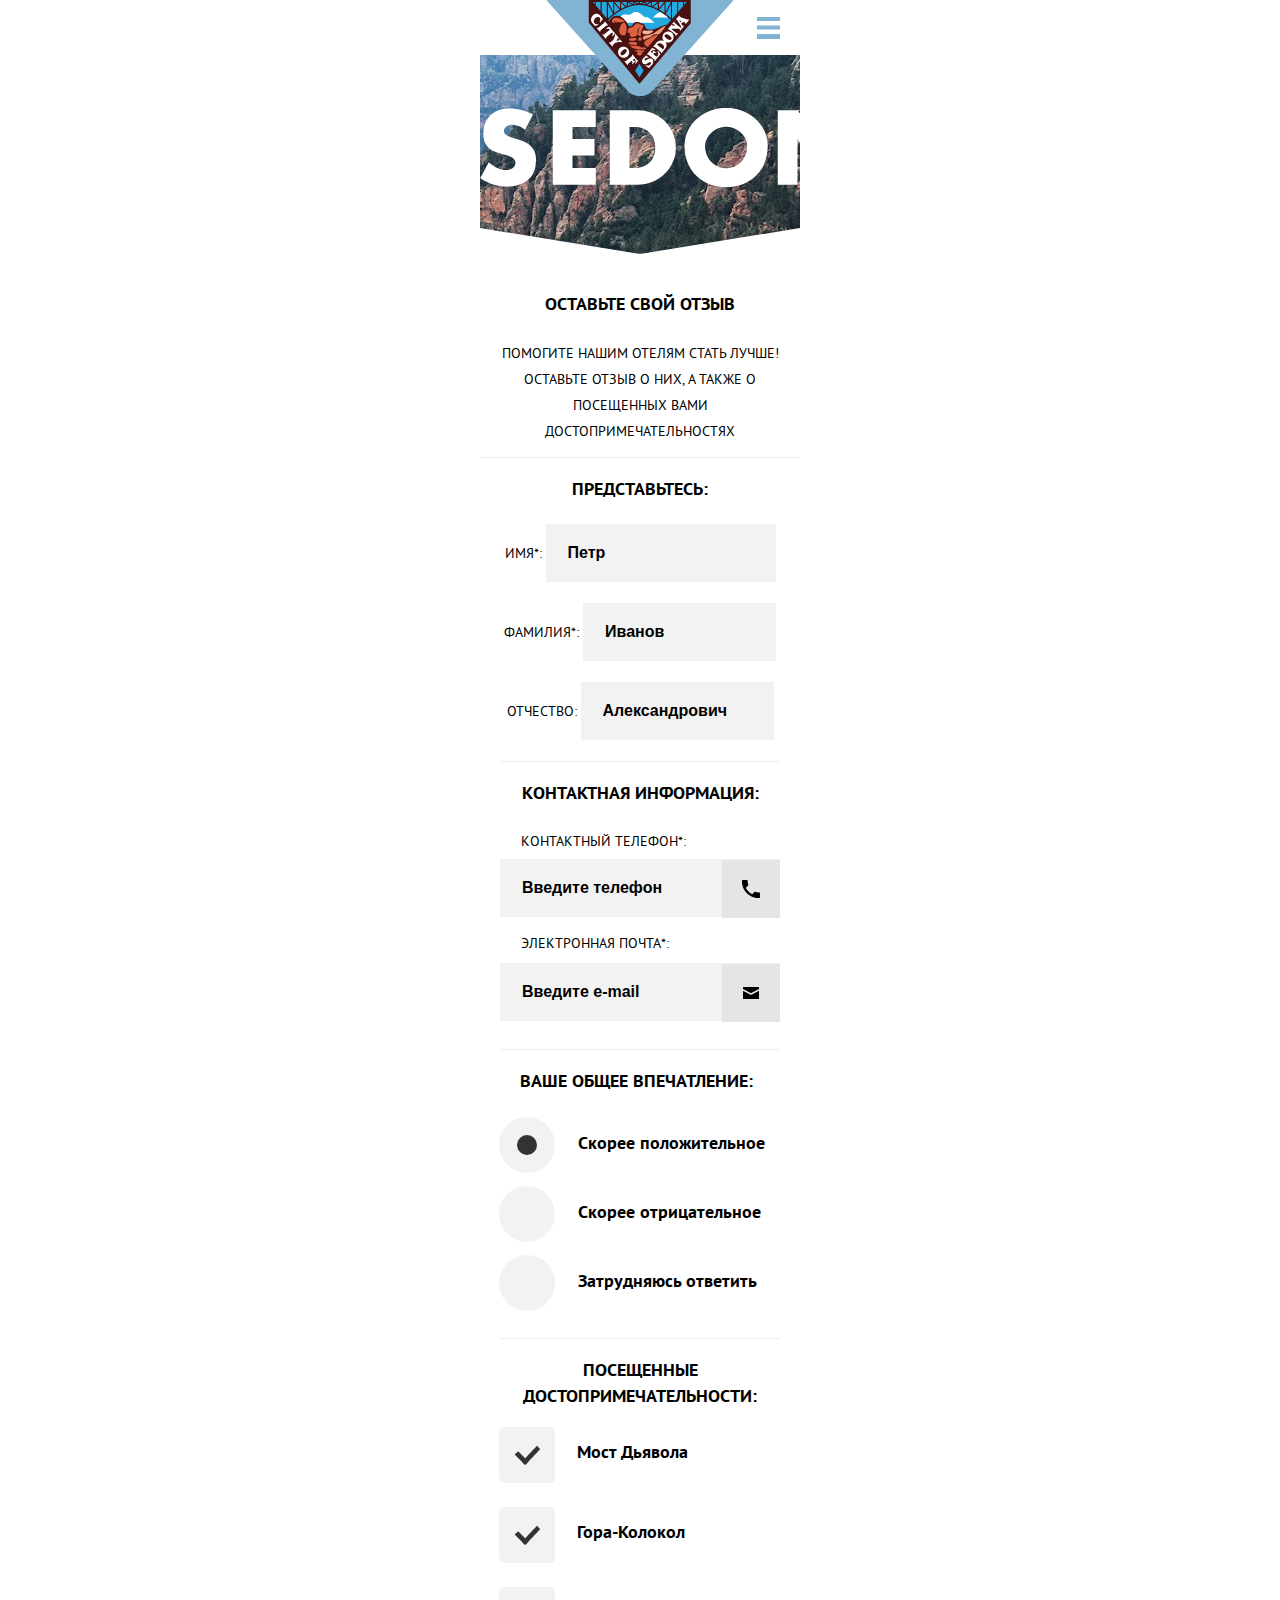
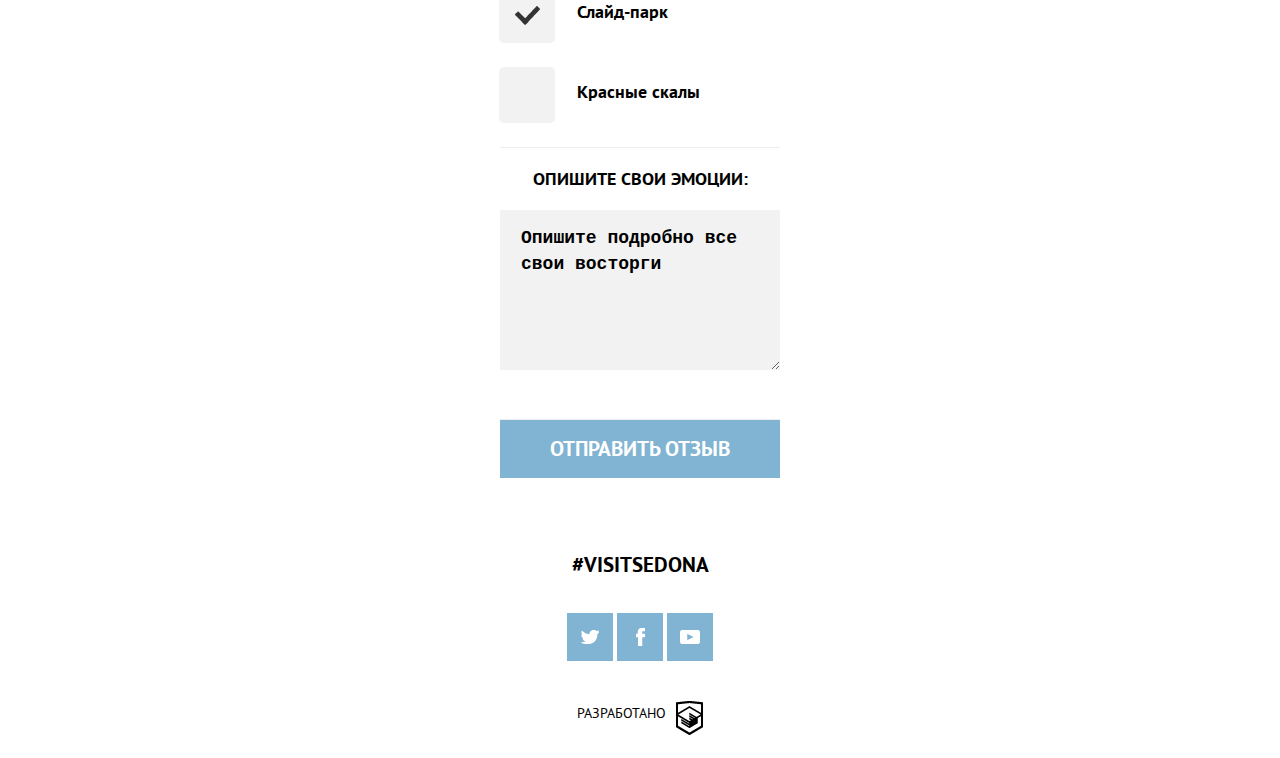
==== form.html @ 3fa8bbb3 "add full mobile page form" ====
<!DOCTYPE HTML>
<html lang="ru">
  <head>
    <meta charset="utf-8">
    <title>Sedona</title>
    <meta name="viewport" content="width=device-width, initial-scale=1.0">
    <link rel="stylesheet" href="css/style-form.css">
  </head>
  <body>
    <div class="wrapper">

      <header class="page-header">
        <div class="page-header__logo-wrap">
          <a class="link page-header__logo-link" href="index.html">
              <picture class="logo-img page-header__logo-img">

                 <source srcset="img/logotyle-mobile.png"
                                 media="(max-width: 767px)">
                 <source srcset="img/logotyle-tablet.png"
                                 media="(max-width: 1199px)">

                  <img src="img/logotype-desktop.png"
                       alt="logotype">
              </picture>
          </a>
        </div>

        <input class="page-header__burger" id="burger_btn" type="checkbox" name="burger" value="">
        <label class="page-header__label" for="burger_btn">
            <span class="page-header__span">Кнопка меню</span>
        </label>

        <nav class="nav page-header__nav">
            <a class="link page-header__link" href="index.html">Главная</a>
            <a class="link page-header__link" href="#">ФОТО И ВИДЕО</a>
            <a class="link page-header__link" href="form.html">Форма отзыва</a>
            <a class="link page-header__link" href="#">HTML Academy</a>
        </nav>

      </header>

      <article class="intro">
        <picture class="intro__text">

            <source srcset="img/intro-form-mobile.png"
                    media="(max-width: 767px)">

            <img src="img/intro-form-desktop.png"
                 alt="Welcome to the gorgeous SEDONA, Because the Grand canyon sucks!">
        </picture>

      </article>

      <article class="form-about">
         <h2 class="title form-about__title">Оставьте свой отзыв</h2>
         <p class="text form-about__text">Помогите нашим отелям стать лучше! оставьте отзыв о них, а также о посещенных вами достопримечательностях</p>
      </article>

      <article class="form--wrap">
          <form class="form" action="index.html" method="post">

              <fieldset class="form__fieldset">
                <legend class="title form__legend">Представьтесь:</legend>

                <label for="name">
                  <span class="text form__text">ИМЯ*:</span>
                  <input class="form__input form__input-name" id="name" type="text" name="name" value="" placeholder="Петр" required>
                </label>

                <label for="second-name">
                  <span class="text">ФАМИЛИЯ*:</span>
                  <input class="form__input" id="second-name" type="text" name="second-name" value="" placeholder="Иванов" required>
                </label>

                <label for="father-name">
                  <span class="text">Отчество:</span>
                  <input class="form__input" id="father-name" type="text" name="father-name" value="" placeholder="Александрович">
                </label>

              </fieldset>

              <fieldset class="form__fieldset form__fieldset-legend">
                <legend class="title form__legend">Контактная информация:</legend>

                <label for="phone-number" class="form__phone-number">
                  <span class="text form__phone-text">Контактный телефон*:</span>
                  <input class="form__input form__input-phone-number" id="phone-number" type="tel" name="phone" value="" placeholder="Введите телефон" required>
                </label>

                <label for="email" class="form__email">
                  <span class="text form__email-text">Электронная почта*:</span>
                  <input class="form__input form__input-email" id="email" type="email" name="email" value="" placeholder="Введите e-mail" equired>
                </label>

              </fieldset>

              <fieldset class="form__fieldset form__rating">
                <legend class="title form__legend form__rating-legend">ВАше Общее впечатление:</legend>

                <label for="good" class="form__rating-label form__rating-label--one">
                    <input class="form__rating-input form__rating-input--one" id="good" type="radio" name="rating" value="" checked>
                    <span class="text form__rating-text form__rating-text--one">Скорее положительное</span>
                </label>

                <label for="bad" class="form__rating-label form__rating-label--two">
                    <input class="form__rating-input form__rating-input--two" id="bad" type="radio" name="rating" value="">
                    <span class="text form__rating-text form__rating-text--two">Скорее отрицательное</span>
                </label>

                <label for="none" class="form__rating-label form__rating-label--three">
                    <input class="form__rating-input form__rating-input--three" id="none" type="radio" name="rating" value="" >
                    <span class="text form__rating-text form__rating-text--three">Затрудняюсь ответить</span>
                </label>

              </fieldset>

              <fieldset class="form__fieldset form__visit">
                <legend class="title form__legend">посещенные достопримечательности:</legend>

                <label for="devil" class="form__visit-label form__visit-label--position-one">

                  <input class="form__visit-input" id="devil" type="checkbox" name="devil" value="" checked>
                  <span class="title form__visit-text">Мост Дьявола</span>

                </label>

                <label for="bridge" class="form__visit-label form__visit-label--position-two">

                  <input class="form__visit-input" id="bridge" type="checkbox" name="bridge" value="" checked>
                  <span class="title form__visit-text">Гора-Колокол</span>

                </label>

                <label for="park" class="form__visit-label form__visit-label--position-three">

                  <input class="form__visit-input" id="park" type="checkbox" name="park" value="" checked>
                  <span class="title form__visit-text">Слайд-парк</span>

                </label>

                <label for="crags" class="form__visit-label form__visit-label--position-four">

                  <input class="form__visit-input" id="crags" type="checkbox" name="crags" value="">
                  <span class="title form__visit-text">Красные скалы</span>

                </label>

              </fieldset>

              <fieldset class="form__fieldset form__fieldset--textarea">
                <legend class="title form__legend form__legend--textarea">Опишите свои эмоции:</legend>
                <textarea class="form__textarea" name="feedback" rows="8" cols="30" placeholder="Опишите подробно все свои восторги" required></textarea>
              </fieldset>

              <button class="form__button" type="submit" name="button">ОТПРАВИТЬ ОТЗЫВ</button>
          </form>
      </article>

      <footer class="footer">
          <h2 class="title footer__title">#visitSEDONA</h2>
          <div class="footer__links">
            <a class="link footer__twitter" href="#">twitter</a>
            <a class="link footer__facebook" href="#">facebook</a>
            <a class="link footer__youtube" href="#">youtube</a>
          </div>
          <div class="footer__logo">
            <a class="link footer__dev" href="https://htmlacademy.ru/intensive/adaptive">Разработано</a>
            <a class="link footer__dev_logo" href="https://htmlacademy.ru/intensive/adaptive">Логотип htmlAcademy</a>
          </div>
      </footer>


    </div>
  </body>
</html>
---- css/style-form.css ----
@font-face {
  font-family: "PT Sans";
  src: url("../fonts/ptsans.woff2") format("woff2"), url("../fonts/ptsans.woff") format("woff");
  font-weight: normal;
  font-style: normal;
}
@font-face {
  font-family: "PT Sans";
  src: url("../fonts/ptsansbold.woff2") format("woff2"), url("../fonts/ptsansbold.woff") format("woff");
  font-weight: 700;
  font-style: 700;
}
body {
  margin: 0;
  padding: 0;
}
.link {
  text-decoration: none;
  font-family: "PT Sans", -apple-system, BlinkMacSystemFont, Segoe UI, Roboto, Oxygen, Ubuntu, Cantarell, Fira Sans, Droid Sans, Helvetica Neue, sans-serif;
  font-weight: normal;
  font-style: normal;
  font-size: 14px;
  line-height: 14px;
}
.title {
  font-family: "PT Sans", -apple-system, BlinkMacSystemFont, Segoe UI, Roboto, Oxygen, Ubuntu, Cantarell, Fira Sans, Droid Sans, Helvetica Neue, sans-serif;
  font-weight: bold;
  font-style: normal;
  font-size: 18px;
  line-height: 26px;
  text-transform: uppercase;
  margin: 0;
  word-wrap: break-word;
}
.text {
  font-family: "PT Sans", -apple-system, BlinkMacSystemFont, Segoe UI, Roboto, Oxygen, Ubuntu, Cantarell, Fira Sans, Droid Sans, Helvetica Neue, sans-serif;
  font-weight: normal;
  font-style: normal;
  font-size: 14px;
  line-height: 26px;
  text-transform: uppercase;
  margin: 0;
  word-wrap: break-word;
}
.section {
  width: 320px;
}
.visually-hidden {
  position: absolute;
  top: 0;
  left: 0;
  margin: -1px;
  width: 1px;
  height: 1px;
  overflow: hidden;
  clip: rect(0 0 0 0);
}
.page-header {
  width: 320px ;
  min-height: 55px;
  background-color: #957774;
  position: relative;
  margin: 0 auto;
  padding: 0;
  display: -webkit-box;
  display: -ms-flexbox;
  display: flex;
  -webkit-box-orient: vertical;
  -webkit-box-direction: reverse;
  -ms-flex-direction: column-reverse;
  flex-direction: column-reverse;
}
.page-header__burger {
  position: absolute;
  top: 0;
  left: 0;
  margin: -1px;
  width: 1px;
  height: 1px;
  overflow: hidden;
  clip: rect(0 0 0 0);
}
.page-header__burger:checked ~ nav {
  display: block;
}
.page-header__burger:checked ~ label::before {
  top: 239px;
}
.page-header__burger:checked ~ label::after {
  display: block;
}
.page-header__label {
  height: 0px;
}
.page-header__label::before {
  content: "";
  display: block;
  position: absolute;
  top: 17px;
  right: 20px;
  width: 23px;
  height: 22px;
  background-color: white;
  background-image: url(../img/icon-menu.svg.png);
  cursor: pointer;
}
.page-header__label::after {
  content: "";
  display: none;
  position: absolute;
  top: 17px;
  right: 20px;
  width: 23px;
  height: 22px;
  background-image: url(../img/icon-cross.png);
  z-index: 0;
  cursor: pointer;
}
.page-header__span {
  font-size: 0;
}
.page-header__nav {
  display: none;
}
.page-header a:first-child {
  padding-right: 42px;
  padding-left: 42px;
}
.page-header a:last-child {
  -webkit-box-shadow: inset 0px -2px 4px 0px rgba(0, 0, 0, 0.2);
  box-shadow: inset 0px -2px 4px 0px rgba(0, 0, 0, 0.2);
}
.page-header__link {
  display: inline-block;
  -webkit-box-sizing: border-box;
  box-sizing: border-box;
  text-transform: uppercase;
  font-size: 18px;
  line-height: 18px;
  font-weight: 700;
  color: white;
  background-color: #81b3d2;
  text-align: center;
  vertical-align: middle;
  min-height: 55px;
  width: 100%;
  padding: 18px;
  border-top: 1px solid #9ac2db;
  border-bottom: 1px solid #678fa8;
  -webkit-transition: background-color 0.2s, color 0.2s;
  -o-transition: background-color 0.2s, color 0.2s;
  transition: background-color 0.2s, color 0.2s;
  word-wrap: break-word;
}
.page-header__link:hover {
  background-color: #669ec0;
}
.page-header__link:active {
  background-color: #5496bd;
  color: #94b9d2;
}
.page-header__logo-wrap {
  min-height: 55px;
  width: 100%;
  background-color: white;
  position: relative;
}
.page-header__logo-wrap a:first-child {
  padding: 0;
}
.page-header__logo-img {
  position: absolute;
  display: block;
  top: 0;
  left: 50%;
  -webkit-transform: translateX(-50%);
  -ms-transform: translateX(-50%);
  transform: translateX(-50%);
  z-index: 2;
}
.intro {
  width: 320px;
  min-height: 26px;
  position: relative;
  margin: 0 auto;
  padding: 53px 0 63px 0;
  background-color: #957774;
  background-image: url(../img/intro-bg-mobile.jpg);
  background-position: 50% 100%;
  text-align: center;
}
.intro::after {
  content: "";
  position: absolute;
  display: block;
  bottom: 0px;
  width: 0;
  height: 0;
  border-top: 26px solid transparent;
  border-right: 160px solid white;
  border-left: 160px solid white;
}
.form-about {
  width: 320px;
  text-align: center;
  margin: 38px auto 18px auto;
  border-bottom: 1px solid #eeeeee;
}
.form-about__title {
  margin: 0 0 24px 0;
  line-height: 24px;
}
.form-about__text {
  margin: 0 0 13px 0;
}
input::-webkit-input-placeholder {
  font-size: 16px;
  line-height: 26px;
  font-weight: 700;
  word-wrap: break-word;
  color: black;
}
input:-ms-input-placeholder {
  font-size: 16px;
  line-height: 26px;
  font-weight: 700;
  word-wrap: break-word;
  color: black;
}
input::-ms-input-placeholder {
  font-size: 16px;
  line-height: 26px;
  font-weight: 700;
  word-wrap: break-word;
  color: black;
}
input::placeholder {
  font-size: 16px;
  line-height: 26px;
  font-weight: 700;
  word-wrap: break-word;
  color: black;
}
textarea::-webkit-input-placeholder {
  font-size: 18px;
  line-height: 26px;
  font-weight: 700;
  word-wrap: break-word;
  color: black;
}
textarea:-ms-input-placeholder {
  font-size: 18px;
  line-height: 26px;
  font-weight: 700;
  word-wrap: break-word;
  color: black;
}
textarea::-ms-input-placeholder {
  font-size: 18px;
  line-height: 26px;
  font-weight: 700;
  word-wrap: break-word;
  color: black;
}
textarea::placeholder {
  font-size: 18px;
  line-height: 26px;
  font-weight: 700;
  word-wrap: break-word;
  color: black;
}
.form {
  width: 280px;
  margin: 0 auto;
  text-align: center;
}
.form__fieldset {
  all: unset;
  border-bottom: 1px solid #eeeeee;
  margin: 0px 0px 0px 0px;
  padding: 0px 0px 0px 0px;
}
.form__legend {
  margin: 0px 0px 22px 0px;
}
.form__input {
  height: 58px;
  width: 193px;
  -webkit-box-sizing: border-box;
  box-sizing: border-box;
  padding: 22px;
  background-color: #f2f2f2;
  border: none;
  margin: 0px 0px 21px 0;
}
.form__input:hover {
  background-color: #e5e5e5;
}
.form__input:focus {
  background-color: white;
  border: 4px solid #e5e5e5;
}
.form__input-name {
  width: 230px;
}
.form__fieldset-legend {
  margin: 18px 0px 18px 0px;
  padding: 0px 0px 7px 0px;
}
.form__phone-number {
  display: -webkit-box;
  display: -ms-flexbox;
  display: flex;
  -webkit-box-orient: vertical;
  -webkit-box-direction: normal;
  -ms-flex-direction: column;
  flex-direction: column;
  position: relative;
}
.form__phone-number:after {
  content: "";
  position: absolute;
  display: block;
  bottom: 12px;
  right: 0px;
  width: 58px;
  height: 58px;
  background-color: #e5e5e5;
  background-image: url("../img/phone.png");
  background-repeat: no-repeat;
  background-position: 50% 50%;
}
.form__phone-text {
  position: relative;
  left: -37px;
  word-wrap: break-word;
  margin: 0 0 5px 0;
}
.form__email {
  display: -webkit-box;
  display: -ms-flexbox;
  display: flex;
  -webkit-box-orient: vertical;
  -webkit-box-direction: normal;
  -ms-flex-direction: column;
  flex-direction: column;
  position: relative;
}
.form__email:after {
  content: "";
  position: absolute;
  display: block;
  bottom: 20px;
  right: 0px;
  width: 58px;
  height: 58px;
  background-color: #e5e5e5;
  background-image: url("../img/mail.png");
  background-repeat: no-repeat;
  background-position: 50% 50%;
}
.form__input-phone-number {
  width: 280px;
  padding-right: 70px;
  margin: 0px 0px 13px 0px;
}
.form__input-email {
  width: 280px;
  padding-right: 70px;
}
.form__email-text {
  position: relative;
  left: -45px;
  word-wrap: break-word;
  margin: 0 0 7px 0;
}
.form__rating {
  display: -webkit-box;
  display: -ms-flexbox;
  display: flex;
  -webkit-box-orient: vertical;
  -webkit-box-direction: normal;
  -ms-flex-direction: column;
  flex-direction: column;
  text-align: left;
  padding: 0 0 14px 0;
}
.form__rating-legend {
  margin: 0 auto 23px auto;
  width: 240px;
  word-wrap: break-word;
}
.form__rating-label {
  width: 280px;
  min-height: 56px;
  position: relative;
  padding: 13px 0 0 0;
}
.form__rating-input {
  width: 1px;
  height: 1px;
  position: absolute;
  overflow: hidden;
  clip: rect(0 0 0 0);
}
.form__rating-input:checked + .form__rating-text:before {
  background-color: #333333;
}
.form__rating-input:hover + .form__rating-text:before {
  border-color: #e5e5e5;
  background-color: #333333;
}
.form__rating-input:focus + .form__rating-text:after {
  background-color: #e5e5e5;
}
.form__rating-input:disabled + .form__rating-text:before {
  background-color: #d5d5d5;
  border-color: #d5d5d5;
}
.form__rating-text {
  vertical-align: middle;
  padding: 0 0 0 78px;
  -webkit-box-sizing: border-box;
  box-sizing: border-box;
  font-weight: 700;
  text-transform: none;
  font-size: 18px;
}
.form__rating-text:before {
  content: "";
  display: block;
  position: absolute;
  width: 20px;
  height: 20px;
  top: 0;
  left: -1px;
  background-color: #f2f2f2;
  border-radius: 50%;
  border: 18px solid #f2f2f2;
}
.form__visit {
  display: -webkit-box;
  display: -ms-flexbox;
  display: flex;
  -webkit-box-orient: vertical;
  -webkit-box-direction: normal;
  -ms-flex-direction: column;
  flex-direction: column;
  margin: 18px 0 0px 0;
  padding: 0 0 16px 0;
}
.form__visit-label {
  width: 280px;
  min-height: 60px;
  position: relative;
  text-align: left;
}
.form__visit-input {
  position: absolute;
  width: 1px;
  height: 1px;
  overflow: hidden;
  clip: rect(0 0 0 0);
}
.form__visit-input:checked + .form__visit-text:after {
  background-image: url("../img/check.png");
  background-position: 50% 50%;
  background-repeat: no-repeat;
}
.form__visit-input:hover + .form__visit-text:after {
  background-color: #e5e5e5;
}
.form__visit-input:focus + .form__visit-text:after {
  background-color: #e5e5e5;
}
.form__visit-input:disabled + .form__visit-text:after {
  background-color: #d5d5d5;
}
.form__visit-input:disabled:checked + .form__visit-text:after {
  background-image: url("../img/check-disable.png");
  background-color: #d5d5d5;
}
.form__visit-text {
  text-transform: none;
  padding: 8px 0 0 77px;
  -webkit-box-sizing: border-box;
  box-sizing: border-box;
  display: block;
}
.form__visit-text:after {
  content: "";
  position: absolute;
  top: -4px;
  left: -1px;
  width: 56px;
  height: 56px;
  background-color: #f2f2f2;
  border-radius: 5px;
}
.form__visit-label--position-two {
  margin: 20px 0 0 0;
}
.form__visit-label--position-three {
  margin: 20px 0 0 0;
}
.form__visit-label--position-four {
  margin: 20px 0 0 0;
}
.form__fieldset--textarea {
  padding: 0 0 0 0;
}
.form__legend--textarea {
  padding: 18px 0 0 0;
  margin: 0 0 18px 0;
}
.form__textarea {
  width: 280px;
  min-height: 160px;
  border: none;
  background-color: #f2f2f2;
  padding: 15px 21px;
  word-wrap: break-word;
  -webkit-box-sizing: border-box;
  box-sizing: border-box;
  margin: 0 0 45px 0;
}
.form__button {
  width: 280px;
  background-color: #81b3d2;
  padding: 16px 0;
  color: white;
  font-family: "PT Sans";
  font-size: 21px;
  font-weight: 700;
  line-height: 26px;
  text-transform: uppercase;
  border: none;
}
.footer {
  -webkit-box-sizing: border-box;
  box-sizing: border-box;
  margin: 0 auto;
  width: 320px;
  padding: 74px 0 23px 0;
  text-align: center;
}
.footer__title {
  font-size: 21px;
  line-height: 26px;
  margin: 0 0 28px 0;
  word-wrap: break-word;
}
.footer__links {
  margin: 0 0 40px 0;
}
.footer__twitter {
  display: inline-block;
  width: 46px;
  height: 48px;
  background-color: #81b3d2;
  background-image: url(../img/icon-twitter.png);
  background-size: 18px 14px;
  background-repeat: no-repeat;
  background-position: 50% 50%;
  font-size: 0;
}
.footer__twitter:hover {
  background-color: #669ec0;
}
.footer__twitter:active {
  background-color: #5496bd;
}
.footer__facebook {
  display: inline-block;
  width: 46px;
  height: 48px;
  background-color: #81b3d2;
  background-image: url(../img/icon-facebook.png);
  background-size: 9px 18px;
  background-repeat: no-repeat;
  background-position: 50% 50%;
  font-size: 0;
}
.footer__facebook:hover {
  background-color: #669ec0;
}
.footer__facebook:active {
  background-color: #5496bd;
}
.footer__youtube {
  display: inline-block;
  width: 46px;
  height: 48px;
  background-color: #81b3d2;
  background-image: url(../img/icon-youtube.png);
  background-size: 20px 14px;
  background-repeat: no-repeat;
  background-position: 50% 50%;
  font-size: 0;
}
.footer__youtube:hover {
  background-color: #669ec0;
}
.footer__youtube:active {
  background-color: #5496bd;
}
.footer__logo {
  display: -webkit-box;
  display: -ms-flexbox;
  display: flex;
  -webkit-box-align: center;
  -ms-flex-align: center;
  align-items: center;
  -webkit-box-pack: center;
  -ms-flex-pack: center;
  justify-content: center;
  -ms-flex-wrap: wrap;
  flex-wrap: wrap;
}
.footer__dev {
  color: black;
  text-transform: uppercase;
  margin: 0 10px 10px 0;
  word-wrap: break-word;
}
.footer__dev_logo {
  display: inline-block;
  width: 27px;
  height: 34px;
  background-image: url(../img/htmlacademy.png);
  background-size: 27px 34px;
  background-repeat: no-repeat;
  background-position: 0 0;
  font-size: 0;
}
.footer__dev_logo:hover {
  background-image: url(../img/htmlacademy_hover.png);
}
.footer__dev_logo:active {
  background-image: url(../img/htmlacademy_active.png);
}
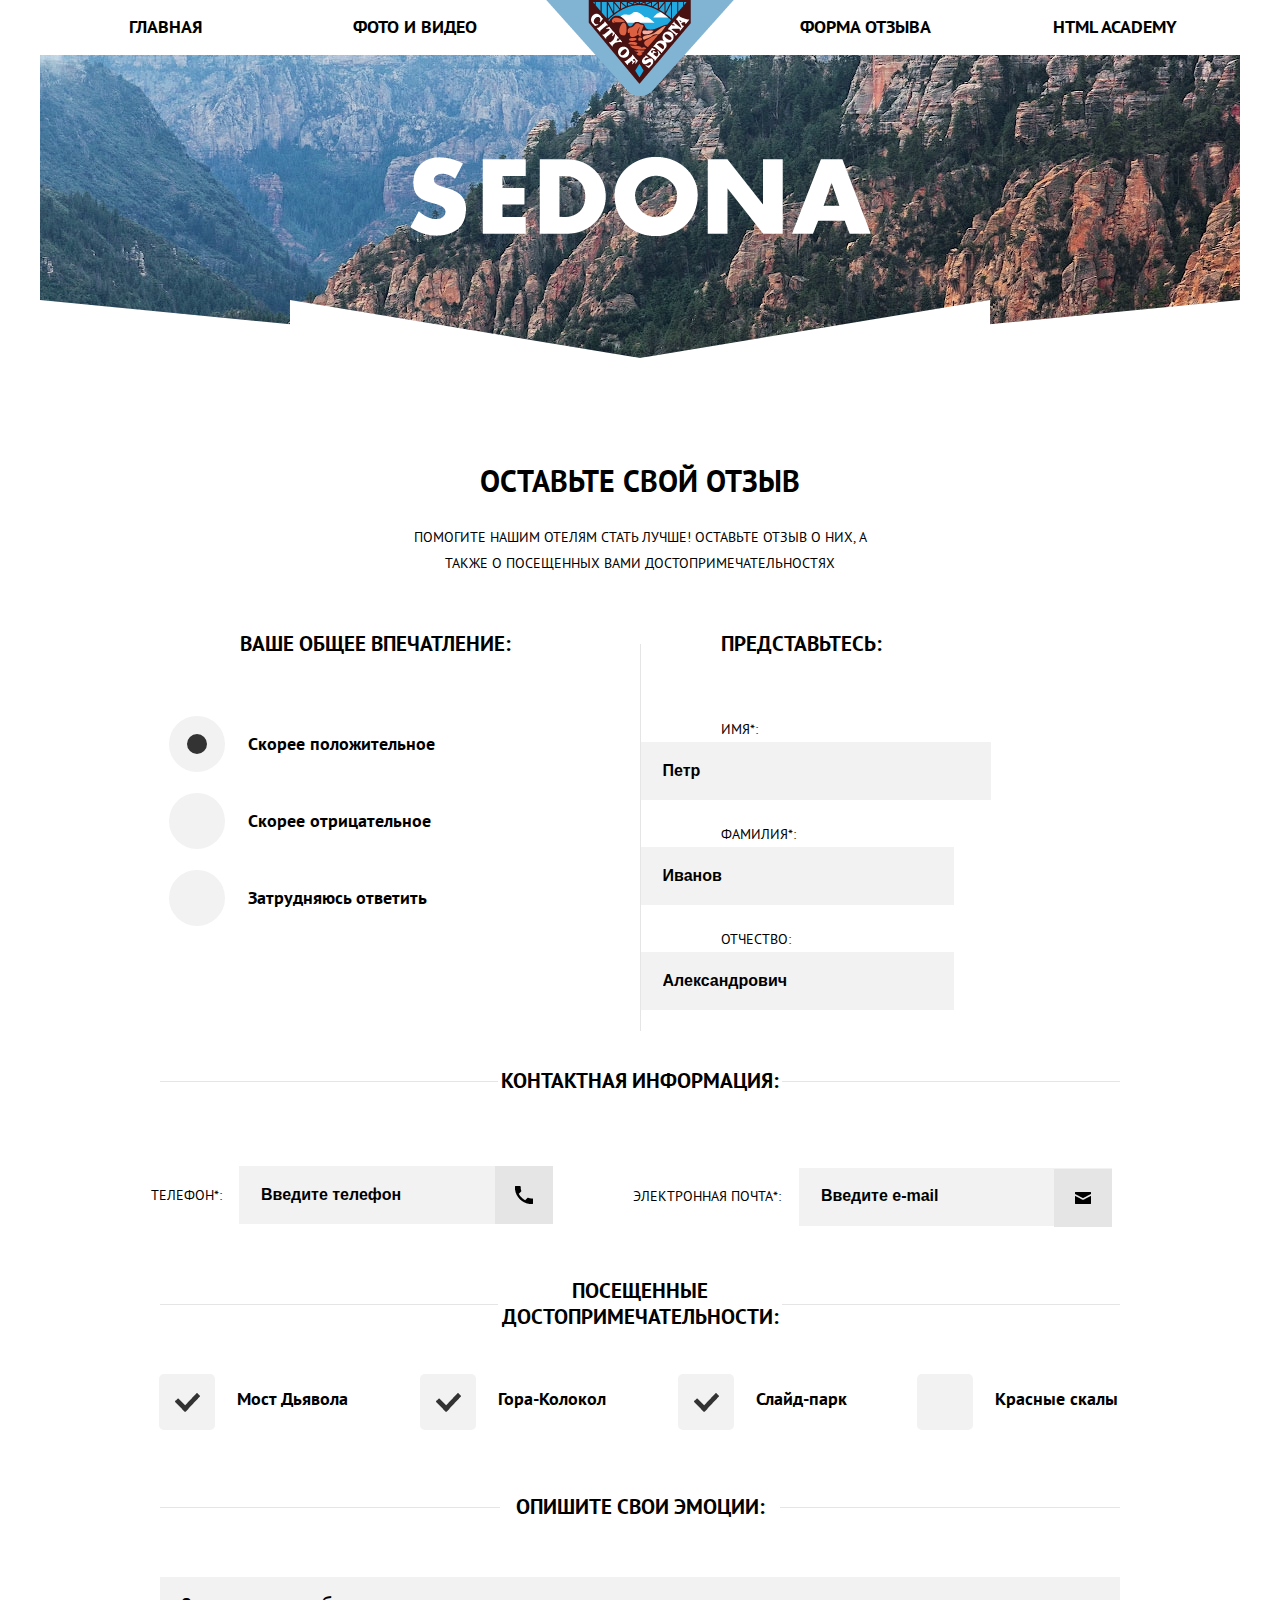
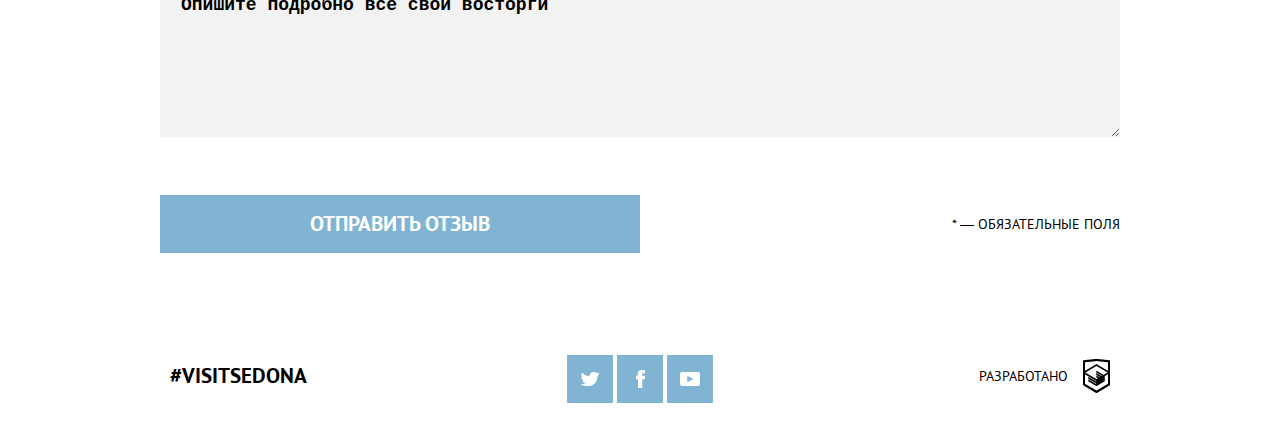
==== commit ce38919d: "add index + form pages in desktop,tablet,mobile types" ====
--- a/form.html
+++ b/form.html
@@ -59,42 +59,44 @@
       <article class="form--wrap">
           <form class="form" action="index.html" method="post">
 
-              <fieldset class="form__fieldset">
-                <legend class="title form__legend">Представьтесь:</legend>
+              <fieldset class="form__fieldset form__fieldset--one-position">
+                <legend class="title form__legend form__name-legend">Представьтесь:</legend>
 
-                <label for="name">
+                <label for="name" class="form__name-label">
                   <span class="text form__text">ИМЯ*:</span>
                   <input class="form__input form__input-name" id="name" type="text" name="name" value="" placeholder="Петр" required>
                 </label>
 
-                <label for="second-name">
-                  <span class="text">ФАМИЛИЯ*:</span>
+                <label for="second-name" class="form__name-label">
+                  <span class="text form__text">ФАМИЛИЯ*:</span>
                   <input class="form__input" id="second-name" type="text" name="second-name" value="" placeholder="Иванов" required>
                 </label>
 
-                <label for="father-name">
-                  <span class="text">Отчество:</span>
+                <label for="father-name" class="form__name-label">
+                  <span class="text form__text form__text--posotion">Отчество:</span>
                   <input class="form__input" id="father-name" type="text" name="father-name" value="" placeholder="Александрович">
                 </label>
 
               </fieldset>
 
-              <fieldset class="form__fieldset form__fieldset-legend">
+              <fieldset class="form__fieldset form__fieldset-legend form__fieldset--two-position">
                 <legend class="title form__legend">Контактная информация:</legend>
 
-                <label for="phone-number" class="form__phone-number">
-                  <span class="text form__phone-text">Контактный телефон*:</span>
-                  <input class="form__input form__input-phone-number" id="phone-number" type="tel" name="phone" value="" placeholder="Введите телефон" required>
-                </label>
+                <div class="form__phone-email--wrap">
+                  <label for="phone-number" class="form__phone-number">
+                    <span class="text form__phone-text"><span class="hide">Контактный </span>телефон*:</span>
+                    <input class="form__input form__input-phone-number" id="phone-number" type="tel" name="phone" value="" placeholder="Введите телефон" required>
+                  </label>
 
-                <label for="email" class="form__email">
-                  <span class="text form__email-text">Электронная почта*:</span>
-                  <input class="form__input form__input-email" id="email" type="email" name="email" value="" placeholder="Введите e-mail" equired>
-                </label>
+                  <label for="email" class="form__email">
+                    <span class="text form__email-text">Электронная почта*:</span>
+                    <input class="form__input form__input-email" id="email" type="email" name="email" value="" placeholder="Введите e-mail" equired>
+                  </label>
+                </div>
 
               </fieldset>
 
-              <fieldset class="form__fieldset form__rating">
+              <fieldset class="form__fieldset form__rating form__fieldset--three-position">
                 <legend class="title form__legend form__rating-legend">ВАше Общее впечатление:</legend>
 
                 <label for="good" class="form__rating-label form__rating-label--one">
@@ -114,45 +116,51 @@
 
               </fieldset>
 
-              <fieldset class="form__fieldset form__visit">
+              <fieldset class="form__fieldset form__visit form__fieldset--four-position">
                 <legend class="title form__legend">посещенные достопримечательности:</legend>
+                    <div class="form__visit-part-one">
+                        <label for="devil" class="form__visit-label form__visit-label--position-one">
 
-                <label for="devil" class="form__visit-label form__visit-label--position-one">
+                            <input class="form__visit-input" id="devil" type="checkbox" name="devil" value="" checked>
+                            <span class="title form__visit-text">Мост Дьявола</span>
 
-                  <input class="form__visit-input" id="devil" type="checkbox" name="devil" value="" checked>
-                  <span class="title form__visit-text">Мост Дьявола</span>
+                        </label>
 
-                </label>
+                        <label for="bridge" class="form__visit-label form__visit-label--position-two">
 
-                <label for="bridge" class="form__visit-label form__visit-label--position-two">
+                            <input class="form__visit-input" id="bridge" type="checkbox" name="bridge" value="" checked>
+                            <span class="title form__visit-text">Гора-Колокол</span>
 
-                  <input class="form__visit-input" id="bridge" type="checkbox" name="bridge" value="" checked>
-                  <span class="title form__visit-text">Гора-Колокол</span>
+                        </label>
 
-                </label>
+                      <label for="park" class="form__visit-label form__visit-label--position-three">
 
-                <label for="park" class="form__visit-label form__visit-label--position-three">
+                          <input class="form__visit-input" id="park" type="checkbox" name="park" value="" checked>
+                          <span class="title form__visit-text">Слайд-парк</span>
 
-                  <input class="form__visit-input" id="park" type="checkbox" name="park" value="" checked>
-                  <span class="title form__visit-text">Слайд-парк</span>
+                      </label>
 
-                </label>
+                      <label for="crags" class="form__visit-label form__visit-label--position-four">
 
-                <label for="crags" class="form__visit-label form__visit-label--position-four">
+                          <input class="form__visit-input" id="crags" type="checkbox" name="crags" value="">
+                          <span class="title form__visit-text">Красные скалы</span>
 
-                  <input class="form__visit-input" id="crags" type="checkbox" name="crags" value="">
-                  <span class="title form__visit-text">Красные скалы</span>
+                      </label>
+                  </div>
 
-                </label>
 
               </fieldset>
 
-              <fieldset class="form__fieldset form__fieldset--textarea">
-                <legend class="title form__legend form__legend--textarea">Опишите свои эмоции:</legend>
+              <fieldset class="form__fieldset form__fieldset--textarea form__fieldset--five-position">
+                  <legend class="title form__legend form__legend--textarea">Опишите свои эмоции:</legend>
                 <textarea class="form__textarea" name="feedback" rows="8" cols="30" placeholder="Опишите подробно все свои восторги" required></textarea>
               </fieldset>
 
-              <button class="form__button" type="submit" name="button">ОТПРАВИТЬ ОТЗЫВ</button>
+              <div class="form__fieldset--six-position">
+                  <button class="form__button" type="submit" name="button">ОТПРАВИТЬ ОТЗЫВ</button>
+                  <p class="text form__necessarily-text">* — обязательные поля</p>
+              </div>
+
           </form>
       </article>
 
--- a/css/style-form.css
+++ b/css/style-form.css
@@ -178,6 +178,80 @@
   transform: translateX(-50%);
   z-index: 2;
 }
+@media (min-width: 768px) {
+  .page-header__burger,
+  .page-header__label,
+  .page-header__span {
+    display: none;
+  }
+  .page-header {
+    width: 768px;
+    -webkit-box-orient: vertical;
+    -webkit-box-direction: normal;
+    -ms-flex-direction: column;
+    flex-direction: column;
+  }
+  .page-header a:first-child {
+    padding-right: 0;
+    padding-left: 0;
+  }
+  .page-header a:last-child {
+    -webkit-box-shadow: none;
+    box-shadow: none;
+  }
+  .page-header a:nth-of-type(2) {
+    margin-right: auto;
+  }
+  .page-header a:nth-of-type(3) {
+    margin-left: auto;
+  }
+  .page-header__logo-wrap {
+    min-height: 0px;
+  }
+  .page-header__nav {
+    display: -webkit-box;
+    display: -ms-flexbox;
+    display: flex;
+    -webkit-box-pack: justify;
+    -ms-flex-pack: justify;
+    justify-content: space-between;
+    -webkit-box-align: center;
+    -ms-flex-align: center;
+    align-items: center;
+    min-height: 55px;
+    background-color: white;
+  }
+  .page-header__link {
+    border: none;
+    color: black;
+    width: 163px;
+    padding: 18px 5px;
+    background-color: white;
+  }
+  .page-header__link:hover {
+    background-color: white;
+    color: #81b3d2;
+  }
+  .page-header__link:active {
+    background-color: white;
+    color: #eeeeee;
+  }
+}
+@media (min-width: 1200px) {
+  .page-header {
+    width: 1200px;
+  }
+  .page-header a:nth-of-type(2) {
+    margin-right: 100px;
+  }
+  .page-header a:nth-of-type(3) {
+    margin-left: 100px;
+  }
+  .page-header__nav {
+    -ms-flex-pack: distribute;
+    justify-content: space-around;
+  }
+}
 .intro {
   width: 320px;
   min-height: 26px;
@@ -200,11 +274,68 @@
   border-right: 160px solid white;
   border-left: 160px solid white;
 }
+@media (min-width: 768px) {
+  .intro {
+    width: 768px;
+    padding: 103px 0 110px 0;
+    background-image: url(../img/intro-bg-desktop.jpg);
+  }
+  .intro::before {
+    content: "";
+    position: absolute;
+    display: block;
+    bottom: 0px;
+    width: 0;
+    height: 0;
+    border-top: 35px solid transparent;
+    border-right: 384px solid white;
+    border-left: 384px solid white;
+  }
+  .intro::after {
+    left: 50%;
+    -webkit-transform: translateX(-50%);
+    -ms-transform: translateX(-50%);
+    transform: translateX(-50%);
+    border-top: 55px solid transparent;
+    border-right: 350px solid white;
+    border-left: 350px solid white;
+  }
+}
+@media (min-width: 1200px) {
+  .intro {
+    width: 1200px;
+    padding: 102px 0 118px 0;
+    background-image: url(../img/intro-bg-desktop.jpg);
+  }
+  .intro::before {
+    content: "";
+    position: absolute;
+    display: block;
+    bottom: 0px;
+    width: 0;
+    height: 0;
+    border-top: 58px solid transparent;
+    border-right: 600px solid white;
+    border-left: 600px solid white;
+  }
+  .intro::after {
+    left: 50%;
+    -webkit-transform: translateX(-50%);
+    -ms-transform: translateX(-50%);
+    transform: translateX(-50%);
+    border-top: 58px solid transparent;
+    border-right: 350px solid white;
+    border-left: 350px solid white;
+  }
+}
 .form-about {
   width: 320px;
   text-align: center;
-  margin: 38px auto 18px auto;
+  margin: 39px auto 18px auto;
   border-bottom: 1px solid #eeeeee;
+  -webkit-box-sizing: border-box;
+  box-sizing: border-box;
+  padding: 0 10px;
 }
 .form-about__title {
   margin: 0 0 24px 0;
@@ -212,6 +343,28 @@
 }
 .form-about__text {
   margin: 0 0 13px 0;
+}
+@media (min-width: 768px) {
+  .form-about {
+    width: 768px;
+    border: none;
+    margin: 76px auto 66px auto;
+  }
+  .form-about__title {
+    font-size: 30px;
+    line-height: 26px;
+    margin: 0 0 30px 0;
+  }
+  .form-about__text {
+    -webkit-box-sizing: border-box;
+    box-sizing: border-box;
+    padding: 0 130px 0 130px;
+  }
+}
+@media (min-width: 1200px) {
+  .form-about {
+    margin: 110px auto 50px auto;
+  }
 }
 input::-webkit-input-placeholder {
   font-size: 16px;
@@ -279,9 +432,12 @@
   border-bottom: 1px solid #eeeeee;
   margin: 0px 0px 0px 0px;
   padding: 0px 0px 0px 0px;
+  width: 280px;
 }
 .form__legend {
   margin: 0px 0px 22px 0px;
+  width: 280px;
+  word-wrap: break-word;
 }
 .form__input {
   height: 58px;
@@ -335,6 +491,7 @@
   left: -37px;
   word-wrap: break-word;
   margin: 0 0 5px 0;
+  max-width: 280px;
 }
 .form__email {
   display: -webkit-box;
@@ -449,6 +606,15 @@
   margin: 18px 0 0px 0;
   padding: 0 0 16px 0;
 }
+.form__visit-part-one {
+  display: -webkit-box;
+  display: -ms-flexbox;
+  display: flex;
+  -webkit-box-orient: vertical;
+  -webkit-box-direction: normal;
+  -ms-flex-direction: column;
+  flex-direction: column;
+}
 .form__visit-label {
   width: 280px;
   min-height: 60px;
@@ -535,6 +701,331 @@
   line-height: 26px;
   text-transform: uppercase;
   border: none;
+}
+.form__necessarily-text {
+  display: none;
+}
+@media (min-width: 768px) {
+  .form {
+    width: 648px;
+    display: -webkit-box;
+    display: -ms-flexbox;
+    display: flex;
+    -ms-flex-wrap: wrap;
+    flex-wrap: wrap;
+  }
+  .form__fieldset--three-position {
+    -webkit-box-ordinal-group: 2;
+    -ms-flex-order: 1;
+    order: 1;
+    width: 323px;
+    margin: 5px 0 0 0;
+    border: none;
+    border-right: 1px solid #e5e5e5;
+  }
+  .form__rating-legend {
+    margin: 0 0 59px 0;
+    width: 280px;
+  }
+  .form__rating-label {
+    padding: 15px 0 6px 0;
+  }
+  .form__visit {
+    display: -webkit-box;
+    display: -ms-flexbox;
+    display: flex;
+    -ms-flex-wrap: wrap;
+    flex-wrap: wrap;
+    -webkit-box-orient: horizontal;
+    -webkit-box-direction: normal;
+    -ms-flex-direction: row;
+    flex-direction: row;
+    -webkit-box-pack: center;
+    -ms-flex-pack: center;
+    justify-content: center;
+    -webkit-box-align: center;
+    -ms-flex-align: center;
+    align-items: center;
+    padding: 0 0 46px 0;
+  }
+  .form__fieldset--one-position {
+    -webkit-box-ordinal-group: 3;
+    -ms-flex-order: 2;
+    order: 2;
+    width: 323px;
+    margin: 5px 0 0 0;
+    border: none;
+    text-align: left;
+  }
+  .form__name-legend {
+    margin: 0 0 59px 56px;
+    width: 280px;
+    padding: 0 0 0 0;
+  }
+  .form__name-label {
+    padding: 15px 0 6px 58px;
+  }
+  .form__text {
+    margin: 0 10px 0 0;
+  }
+  .form__input {
+    width: 180px;
+  }
+  .form__input-name {
+    width: 215px;
+  }
+  .form__fieldset--two-position {
+    width: 648px;
+    margin: 37px auto 26px auto;
+    -webkit-box-ordinal-group: 4;
+    -ms-flex-order: 3;
+    order: 3;
+    -webkit-box-flex: 1;
+    -ms-flex-positive: 1;
+    flex-grow: 1;
+    -ms-flex-negative: 0;
+    flex-shrink: 0;
+    border: none;
+    border-top: 1px solid #e5e5e5;
+  }
+  .form__phone-text {
+    margin: 0 0 7px 0;
+  }
+  .form__phone-number:after {
+    bottom: 23px;
+  }
+  .form__input-phone-number {
+    width: 100%;
+    margin: 0px 0px 24px 0px;
+  }
+  .form__email {
+    text-align: left;
+  }
+  .form__email-text {
+    left: 23px;
+  }
+  .form__input-email {
+    width: 100%;
+  }
+  .form__fieldset--four-position {
+    width: 648px;
+    margin: 0 auto;
+    -webkit-box-ordinal-group: 5;
+    -ms-flex-order: 4;
+    order: 4;
+    -webkit-box-flex: 1;
+    -ms-flex-positive: 1;
+    flex-grow: 1;
+    -ms-flex-negative: 0;
+    flex-shrink: 0;
+    border: none;
+    border-top: 1px solid #e5e5e5;
+  }
+  .form__visit-part-one {
+    -webkit-box-orient: horizontal;
+    -webkit-box-direction: normal;
+    -ms-flex-direction: row;
+    flex-direction: row;
+    width: 502px;
+    -ms-flex-wrap: wrap;
+    flex-wrap: wrap;
+    margin: 24px auto 12px 95px;
+  }
+  .form__visit-label--position-one {
+    padding: 0 0 0 0;
+    margin: 0 0 0 0;
+    -webkit-box-sizing: border-box;
+    box-sizing: border-box;
+    -ms-flex-negative: 0;
+    flex-shrink: 0;
+    width: 240px;
+  }
+  .form__visit-label--position-two {
+    padding: 0 0 0 0;
+    margin: 0 0 0 20px;
+    -webkit-box-sizing: border-box;
+    box-sizing: border-box;
+    -ms-flex-negative: 0;
+    flex-shrink: 0;
+    width: 240px;
+  }
+  .form__visit-label--position-three {
+    padding: 0 0 0 0;
+    margin: 30px 0 0 0;
+    -webkit-box-sizing: border-box;
+    box-sizing: border-box;
+    -ms-flex-negative: 0;
+    flex-shrink: 0;
+    width: 240px;
+  }
+  .form__visit-label--position-four {
+    padding: 0 0 0 0;
+    margin: 30px 0 0 20px;
+    -webkit-box-sizing: border-box;
+    box-sizing: border-box;
+    -ms-flex-negative: 0;
+    flex-shrink: 0;
+    width: 240px;
+  }
+  .form__fieldset--five-position {
+    width: 648px;
+    margin: 0 auto;
+    -webkit-box-ordinal-group: 6;
+    -ms-flex-order: 5;
+    order: 5;
+    -webkit-box-flex: 1;
+    -ms-flex-positive: 1;
+    flex-grow: 1;
+    -ms-flex-negative: 0;
+    flex-shrink: 0;
+    border: none;
+    border-top: 1px solid #e5e5e5;
+  }
+  .form__legend--textarea {
+    padding: 0 0 0 0;
+    margin: 0 0 57px 0;
+  }
+  .form__textarea {
+    width: 650px;
+    margin: 0 0 54px 0;
+  }
+  .form__fieldset--six-position {
+    width: 650px;
+    -webkit-box-ordinal-group: 7;
+    -ms-flex-order: 6;
+    order: 6;
+    display: -webkit-box;
+    display: -ms-flexbox;
+    display: flex;
+    -webkit-box-pack: justify;
+    -ms-flex-pack: justify;
+    justify-content: space-between;
+    -webkit-box-align: center;
+    -ms-flex-align: center;
+    align-items: center;
+  }
+  .form__button {
+    width: 324px;
+    padding: 16px 16px;
+  }
+  .form__necessarily-text {
+    display: block;
+  }
+  .form__legend {
+    font-size: 21px;
+    line-height: 26px;
+  }
+}
+@media (min-width: 1200px) {
+  .form {
+    width: 960px;
+  }
+  .form__fieldset--three-position {
+    width: 470px;
+    margin-left: auto;
+  }
+  .form__fieldset--one-position {
+    width: 470px;
+    margin-right: auto;
+  }
+  .form__name-label {
+    width: 350px;
+    padding: 15px 46px 6px 80px;
+  }
+  .form__name-legend {
+    margin: 0 0 59px 80px;
+  }
+  .form__rating-legend {
+    margin: 0 0 59px 68px;
+  }
+  .form__input {
+    width: 313px;
+  }
+  .form__input-name {
+    width: 350px;
+  }
+  .form__text--posotion {
+    margin: 0 15px 0 0;
+  }
+  .form__fieldset--two-position {
+    padding: 50px 0 0 0;
+    margin: 37px auto 30px auto;
+  }
+  .form__phone-email--wrap {
+    display: -webkit-box;
+    display: -ms-flexbox;
+    display: flex;
+    -webkit-box-align: center;
+    -ms-flex-align: center;
+    align-items: center;
+    -webkit-box-pack: center;
+    -ms-flex-pack: center;
+    justify-content: center;
+  }
+  .form__phone-number {
+    -webkit-box-orient: horizontal;
+    -webkit-box-direction: normal;
+    -ms-flex-direction: row;
+    flex-direction: row;
+    -webkit-box-align: baseline;
+    -ms-flex-align: baseline;
+    align-items: baseline;
+    padding: 0 84px 0 0px;
+  }
+  .form__phone-number:after {
+    right: 83px;
+    bottom: 24px;
+  }
+  .form__phone-text {
+    left: -17px;
+  }
+  .form__email {
+    -webkit-box-orient: horizontal;
+    -webkit-box-direction: normal;
+    -ms-flex-direction: row;
+    flex-direction: row;
+    -webkit-box-align: baseline;
+    -ms-flex-align: baseline;
+    align-items: baseline;
+    padding: 0 0 0 0;
+  }
+  .form__email-text {
+    left: -3px;
+    padding: 0 15px 0 0;
+  }
+  .form__visit-part-one {
+    width: 960px;
+    -webkit-box-align: center;
+    -ms-flex-align: center;
+    align-items: center;
+    margin: 26px 0 10px 0;
+  }
+  .form__visit-label--position-one {
+    margin: 0 21px 0 0;
+  }
+  .form__visit-label--position-two {
+    margin: 0 18px 0 0;
+  }
+  .form__visit-label--position-three {
+    margin: 0 0 0 0;
+    width: 200px;
+  }
+  .form__visit-label--position-four {
+    margin: 0 0 0 39px;
+    width: 200px;
+  }
+  .form__textarea {
+    width: 960px;
+  }
+  .form__fieldset--six-position {
+    width: 960px;
+  }
+  .form__button {
+    width: 480px;
+  }
+  .hide {
+    display: none;
+  }
 }
 .footer {
   -webkit-box-sizing: border-box;
@@ -639,3 +1130,36 @@
 .footer__dev_logo:active {
   background-image: url(../img/htmlacademy_active.png);
 }
+@media (min-width: 768px) {
+  .footer {
+    width: 768px;
+    display: -webkit-box;
+    display: -ms-flexbox;
+    display: flex;
+    -webkit-box-orient: horizontal;
+    -webkit-box-direction: normal;
+    -ms-flex-direction: row;
+    flex-direction: row;
+    -webkit-box-align: center;
+    -ms-flex-align: center;
+    align-items: center;
+    -ms-flex-pack: distribute;
+    justify-content: space-around;
+    padding: 90px 0 23px 0;
+  }
+  .footer__title {
+    margin: 0;
+  }
+  .footer__links {
+    margin: 0 5px 0px 0;
+  }
+  .footer__dev {
+    margin: 0 15px 0px 0;
+  }
+}
+@media (min-width: 1200px) {
+  .footer {
+    width: 1200px;
+    padding: 95px 0 23px 0;
+  }
+}
